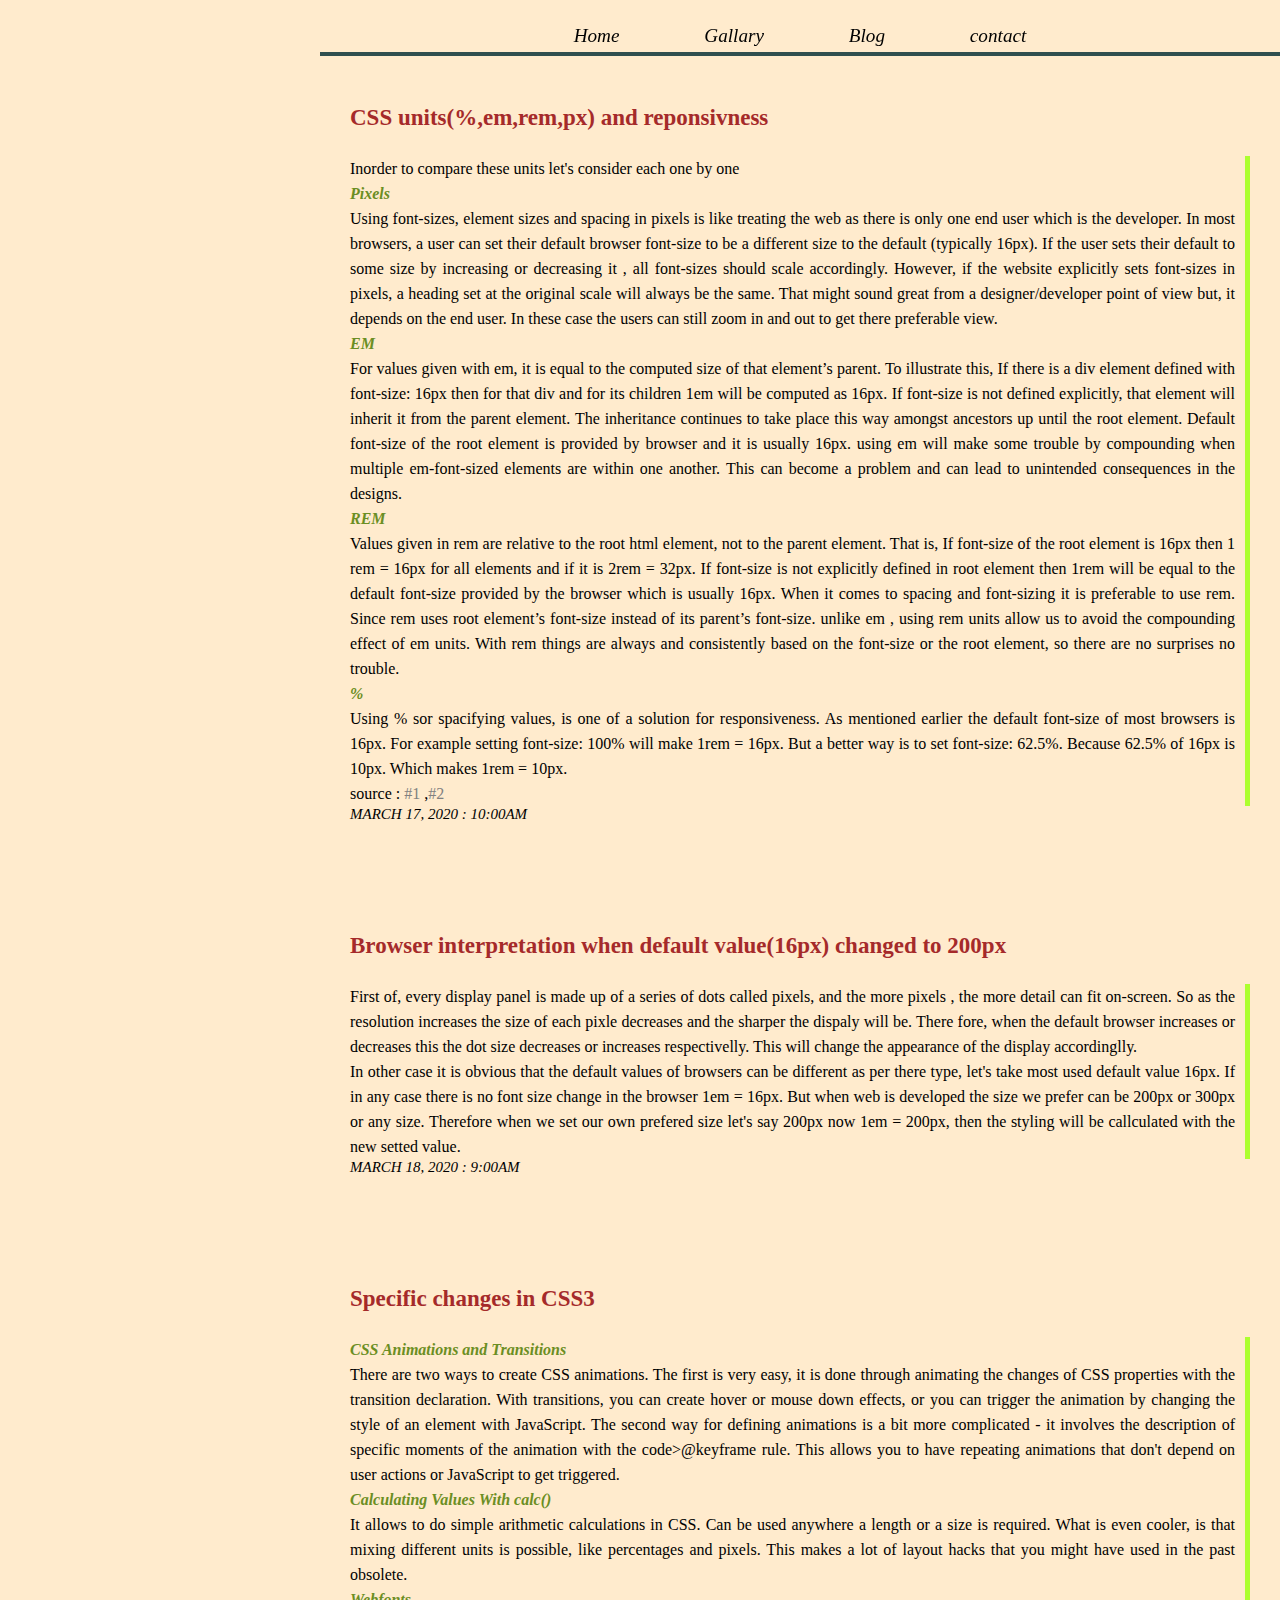
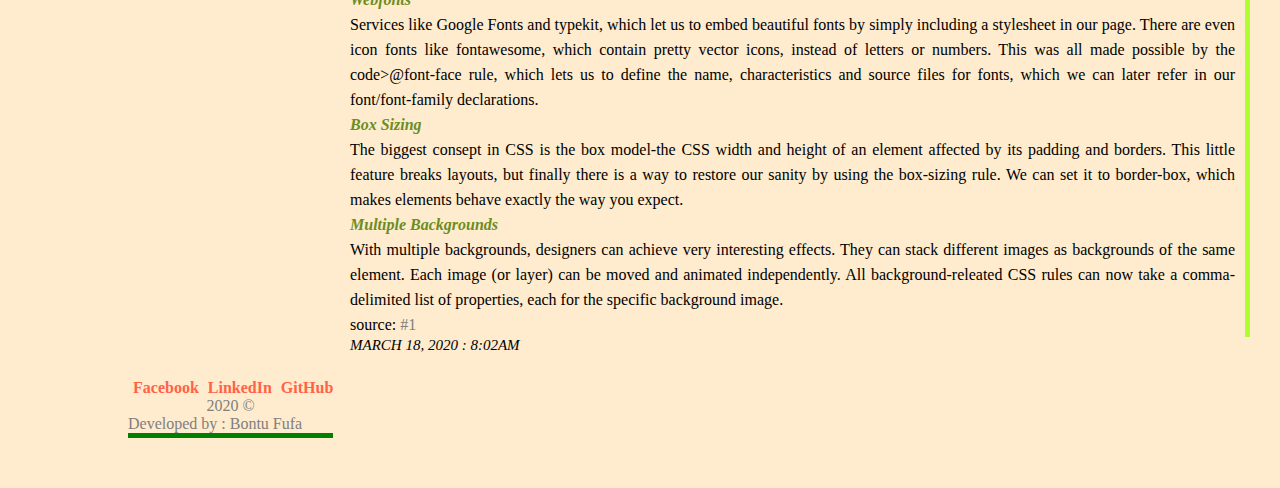
==== blog.html @ bfe672ab "first commit - initial files setup" ====
<!DOCTYPE html>
<html lang="en">
<head>
    <meta charset="UTF-8">
    <meta name="viewport" content="width=device-width, initial-scale=1.0">
    <meta http-equiv="X-UA-Compatible" content="ie=edge">
    <title>Bontu F. | Blog </title>
    <link rel="icon" type="image/png" href="./assets/images/myicon.png">
    <link rel="stylesheet" href="./assets/css/blog.css">
    <link rel="stylesheet" href="./assets/css/forAll.css">
    <!-- <style>
        /* internal style
        ele selector{ key:value} */
        body{
            color: blue;
        }
    </style> -->
</head>
<body>


<!-- navigation -->
<header>
    <nav>
        <ul>
            <li><a href="index.html">Home</a></li>
            <li><a href="gallary.html">Gallary</a></li>
            <li><a href="blog.html">Blog</a></li>
            <li><a href="contact.html">contact</a></li>
        </ul>
    </nav>
</header>

<div id="content" >

    <section>
        <p class=title>CSS units(%,em,rem,px) and reponsivness </p>
        <article>
            <p>Inorder to compare these units let's consider each one by one</p>
            <h3>Pixels</h3>
            <p>Using font-sizes, element sizes and spacing in pixels is like treating the web as there is only one end user which is the developer.

                In most browsers, a user can set their default browser font-size to be a different size to the default (typically 16px). 
                If the user sets their default to some size by increasing or decreasing it , all font-sizes should scale accordingly.
                
                However, if the website explicitly sets font-sizes in pixels, a heading set at the original scale will always be the same.
                That might sound great from a designer/developer point of view but, it depends on the end user.
                In these case the users can still zoom in and out to get there preferable view.</p>
            
            <h3>EM</h3>
            <p>
                For values given with em, it is equal to the computed size of that element’s parent. 
                To illustrate this,  If there is a div element defined with font-size: 16px 
                then for that div and for its children 1em will be computed as 16px.
                If font-size is not defined explicitly, that element will inherit it from the parent element.
                The inheritance continues to take place this way amongst ancestors up until the root element. 
                Default font-size of the root element is provided by browser and it is usually 16px.
                using em will make some trouble by compounding when multiple em-font-sized elements
                are within one another. This can become a problem and can lead to unintended consequences in the designs.
            </p>
            <h3>REM</h3>
            <p>Values given in rem are relative to the root html element, not to the parent element. 
                That is, If font-size of the root element is 16px then 1 rem = 16px for all elements and if it is 2rem = 32px.
                If font-size is not explicitly defined in root element then 1rem will be equal to the default font-size provided
                by the browser which is usually 16px.
                When it comes to spacing and font-sizing it is preferable to use rem. 
                Since rem uses root element’s font-size instead of its parent’s font-size.
                unlike em , using rem units allow us to avoid the compounding effect of em units.
                With rem things are always and consistently based on the font-size or the root element, so there are no surprises no trouble.
                
            </p>
            <h3>%</h3>
            <p>
                Using % sor spacifying values, is one of a solution for responsiveness.
                As mentioned earlier the default font-size of most browsers is 16px. 
                For example setting font-size: 100% will make 1rem = 16px. 
                But a better way is to set font-size: 62.5%. Because 62.5% of 16px is 10px. Which makes 1rem = 10px.

            </p>

                <p>source : <a href="https://engageinteractive.co.uk/blog/em-vs-rem-vs-px"> #1</a>  ,<a href="https://medium.com/code-better/css-units-for-font-size-px-em-rem-79f7e592bb97">#2</a>  </p>
        </article>
        <p class = "date">March 17, 2020 : 10:00am</p>
    </section>

    <section>
        <p class=title>Browser interpretation when default value(16px) changed to 200px</p>
        <article>
            <p>
            First of, every display panel is made up of a series of dots called pixels, and
            the more pixels , the more detail can fit on-screen. 
            So as the resolution increases the size of each pixle decreases and the sharper the dispaly will be.
            There fore, when the default browser increases or decreases this the dot size decreases or increases respectivelly.
            This will change the appearance of the display accordinglly.</p>
            <p>
            In other case it is obvious that the default values of browsers can be different as per there type, 
            let's take most used default value 16px. If in any case there is no font size change in the browser 1em = 16px.
            But when web is developed the size we prefer can be 200px or 300px or any size. 
            Therefore when we set our own prefered size let's say 200px now 1em = 200px, then the styling 
            will be callculated with the new setted value.        
            </p>
            </article>
        <p class = "date">March 18, 2020 : 9:00am</p>
    </section>
    <section>
        <p class=title>Specific changes in CSS3</p>
        
        <article>
            <h3>CSS Animations and Transitions</h3>
            <p>
                There are two ways to create CSS animations. 
                The first is very easy, it is done through animating the changes of CSS properties with the transition declaration. 
                With transitions, you can create hover or mouse down effects, or you can trigger the animation by changing the style of an element with JavaScript.
                The second way for defining animations is a bit more complicated - it involves the description of specific moments of the animation with the code>@keyframe rule. 
                This allows you to have repeating animations that don't depend on user actions or JavaScript to get triggered.
            </p>
            <h3>Calculating Values With calc()</h3>
            <p>It allows to do simple arithmetic calculations in CSS. 
            Can be used anywhere a length or a size is required. 
            What is even cooler, is that mixing different units is possible, like percentages and pixels. 
            This makes a lot of layout hacks that you might have used in the past obsolete.</p>
            <h3>Webfonts</h3>
            <p>
            Services like Google Fonts and typekit, which let us to embed beautiful fonts by simply including a stylesheet in our page. 
            There are even icon fonts like fontawesome, which contain pretty vector icons, instead of letters or numbers. 
            This was all made possible by the code>@font-face rule, which lets us to define the name, characteristics and source files for fonts, 
            which we can later refer in our font/font-family declarations.
            </p>
            <h3>Box Sizing</h3>
            <p>
                The biggest consept in CSS is the box model-the CSS width and height of an element affected by its padding and borders. 
                This little feature breaks layouts, but finally there is a way to restore our sanity by using the box-sizing rule. 
                We can set it to border-box, which makes elements behave exactly the way you expect.
            </p>
            <h3>Multiple Backgrounds</h3>
            <p>
                With multiple backgrounds, designers can achieve very interesting effects. 
                They can stack different images as backgrounds of the same element. 
                Each image (or layer) can be moved and animated independently.
                 All background-releated CSS rules can now take a comma-delimited list of properties, 
                 each for the specific background image.
            </p>
            <p>source: <a href="https://tutorialzine.com/2013/10/12-awesome-css3-features-you-can-finally-use"> #1</a> </p>
        </article>
        <p class = "date">March 18, 2020 : 8:02am</p>
    </section>
</div>




















<!-- footer -->
<footer>
    <div class="contacts">
        <a href="https://www.Facebook.com/" target="_black">Facebook   </a>
        <a href="https://www.linkedin.com" target="_black">LinkedIn   </a>
        <a href="https://www.github.com" target="_black">GitHub    </a>
    </div>
    <div>
        <p class="c"> 2020 &copy;</p>
        <p class="dev">Developed by : Bontu Fufa</p>
    </div>
    

</footer>
</body>
</html>
---- assets/css/blog.css ----
section{
    /* border: solid 1px; */
    font-family: Cambria, Cochin, Georgia, Times, 'Times New Roman', serif;
    padding: 5px 30px;
    margin-top: 100px;
    margin-left: 25%;
}
section a {
    text-decoration: none;
    font-weight: lighter;
    color: gray;
}
article{
    font-size: medium;
    line-height: 25px;
    text-align: justify;
    border-right: greenyellow solid 5px;
    
}
article p {
    margin-right: 10px ;

}
article h3{
    font-style: italic;
    font-size: medium;
    font-weight: bold;
    color: olivedrab;
}

img{
    display: block;
    height: 200px;
    width: 200px;
    border-radius: 20%;
    margin-left: 10%;
    float: left;
    margin-right: 20px;
}
/* changing nature */
/* nav ul li {
    display: inline-block;
    padding: 10px 3px;
    font-size: 20px;
}
nav ul li a {
    text-decoration: none;
   
}
nav ul li:hover{
    background-color: whitesmoke;
} */
nav{
    position: relative;
    margin-left: 25%;
    font-size: larger;
    font-style: oblique;
    margin-top: 10px;
    margin-bottom: 10px;

    padding: 5px;
    text-align: center;
    border-bottom: 4px solid darkslategrey;

}
nav *{
    display: inline;
    margin: 30px;
}
nav li a{
    color: black;
    text-decoration: none;
}
nav ul li:hover{
    background-color:whitesmoke;
}

#clear{
    clear: left;
}
.title{
    font-size: 23px;
    font-weight: bold;
    padding-bottom: 25px;
    color:brown;
    
}
.date{
    font-style: italic;
    font-size: 15px;
    text-transform: uppercase;
}
---- assets/css/forAll.css ----
* {
    margin: 0;
    padding: 0;
}
header{
    top: 0px;
    width: 100%;
    margin-top: 10px;
    position: fixed;
}
body{
    
    background-color: blanchedalmond;
}


nav{
    position: relative;
    margin-left: 25%;
    font-size: larger;
    font-style: oblique;
    margin-top: 10px;
    margin-bottom: 10px;

    /* background: rgba(252, 252, 252, 1) !important; */

    padding: 5px;
    text-align: center;
    border-bottom: 4px solid darkslategrey;

}
nav *{
    display: inline;
    margin: 20px;
}
nav li a{
    color: black;
    text-decoration: none;
}
nav ul li:hover{
    background-color:whitesmoke;
}



footer{
    position: relative;
    margin-left: 10%;
    margin-top: 20px;
    float: left;
    margin-right: 20px
}
footer .contacts  a{
    text-decoration: none;
    font-weight: bold;
    color: tomato;
    padding-left: 5px;

}
footer .c{
    text-align: center;
    color: gray;
}
footer .dev{
    color: gray;
    border-bottom: green 5px solid;
    margin-bottom: 50px;
}
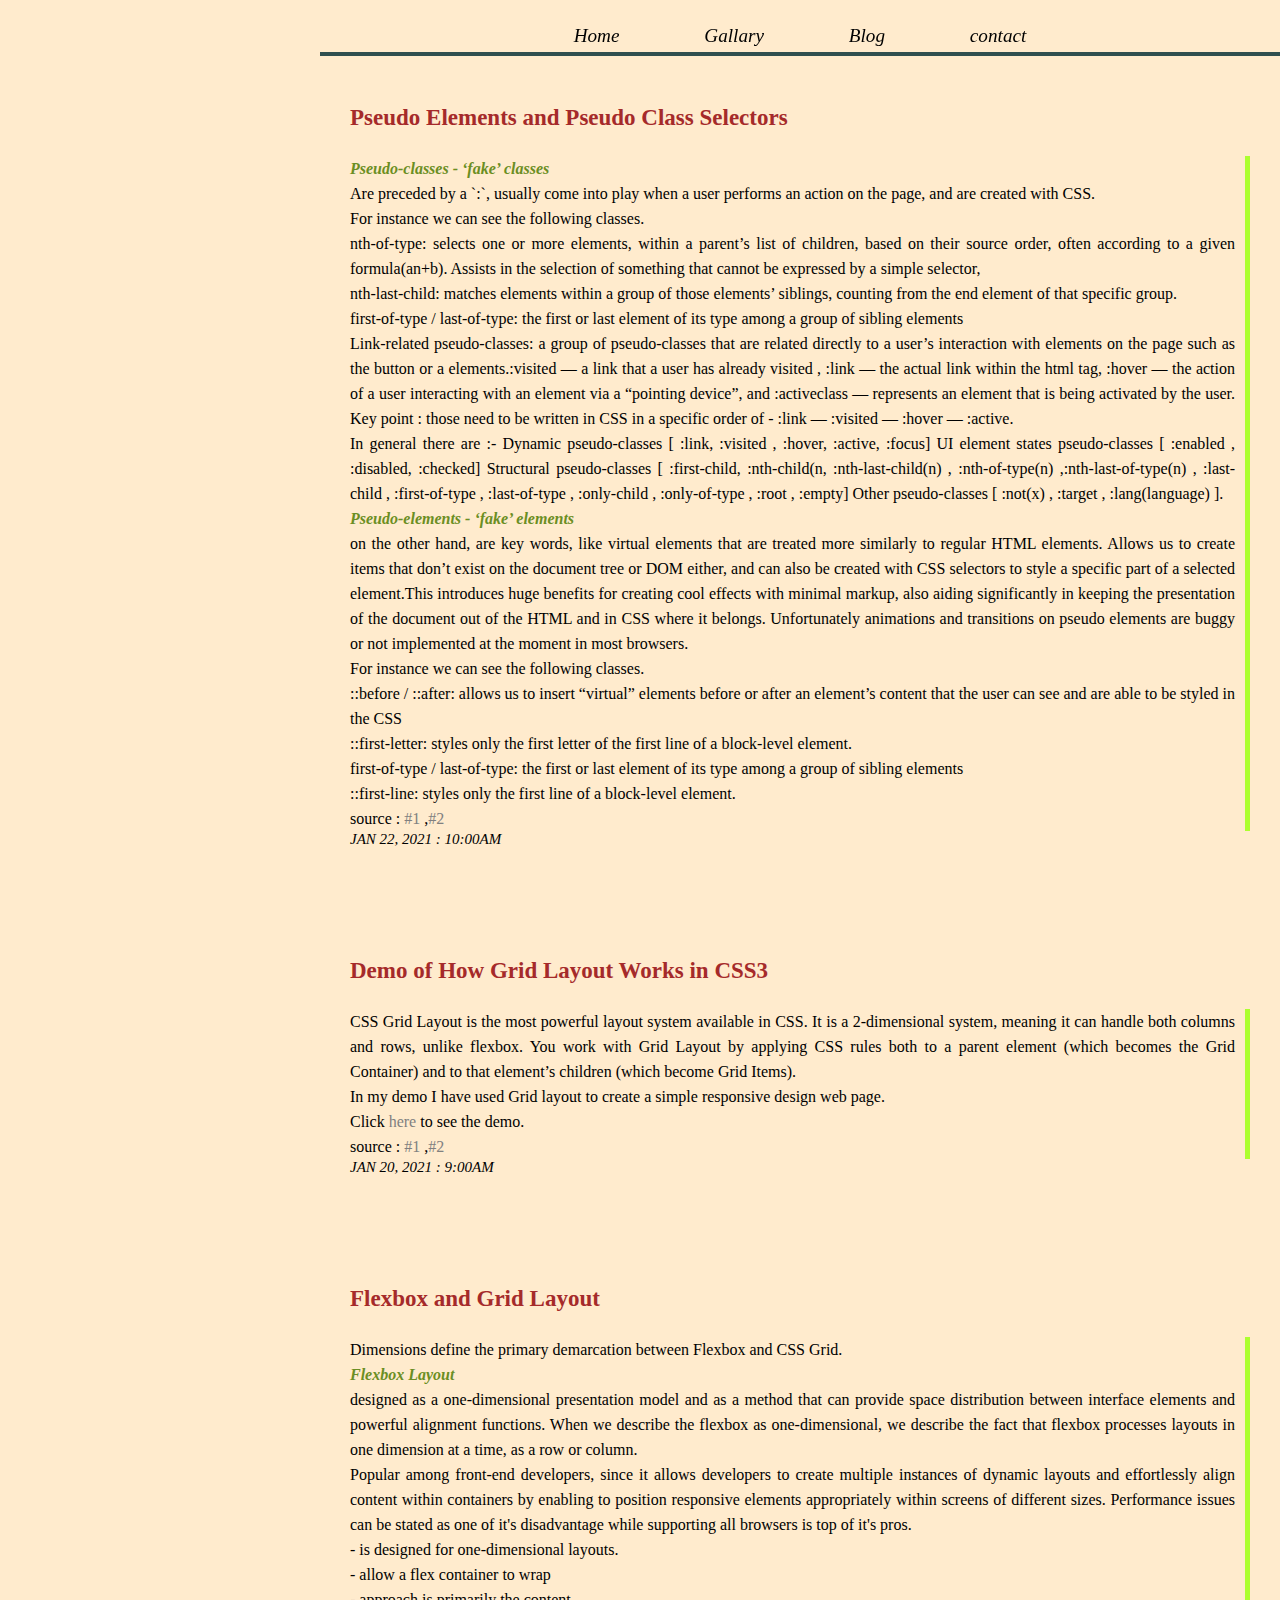
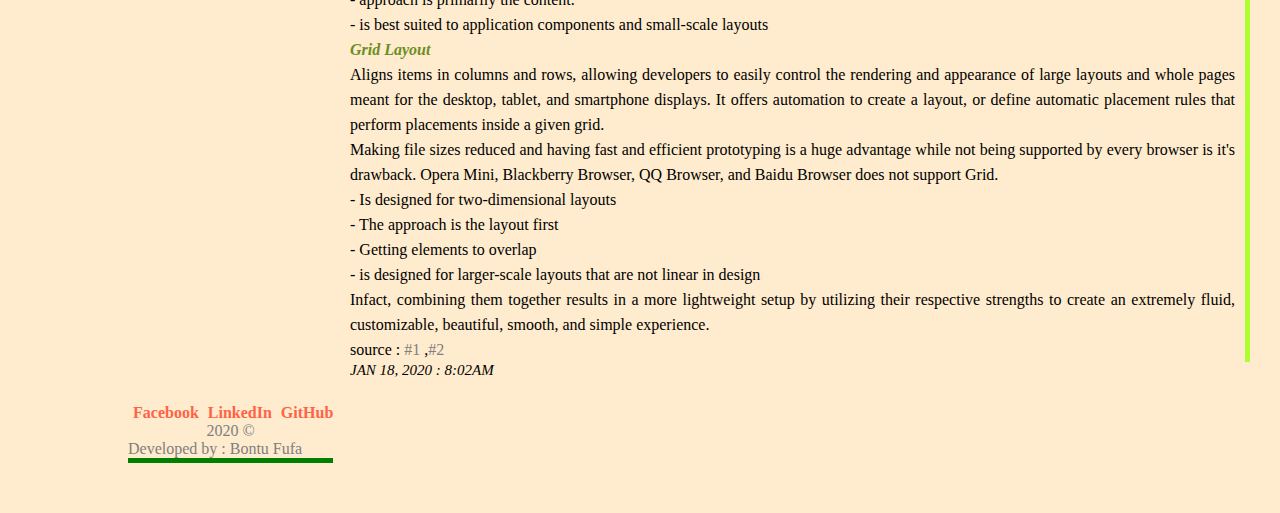
==== commit 595d3d18: "blog page done - containing, grid demo done" ====
--- a/blog.html
+++ b/blog.html
@@ -34,115 +34,106 @@
 <div id="content" >
 
     <section>
-        <p class=title>CSS units(%,em,rem,px) and reponsivness </p>
+        <p class=title> Pseudo Elements and Pseudo Class Selectors</p>
         <article>
-            <p>Inorder to compare these units let's consider each one by one</p>
-            <h3>Pixels</h3>
-            <p>Using font-sizes, element sizes and spacing in pixels is like treating the web as there is only one end user which is the developer.
-
-                In most browsers, a user can set their default browser font-size to be a different size to the default (typically 16px). 
-                If the user sets their default to some size by increasing or decreasing it , all font-sizes should scale accordingly.
-                
-                However, if the website explicitly sets font-sizes in pixels, a heading set at the original scale will always be the same.
-                That might sound great from a designer/developer point of view but, it depends on the end user.
-                In these case the users can still zoom in and out to get there preferable view.</p>
-            
-            <h3>EM</h3>
-            <p>
-                For values given with em, it is equal to the computed size of that element’s parent. 
-                To illustrate this,  If there is a div element defined with font-size: 16px 
-                then for that div and for its children 1em will be computed as 16px.
-                If font-size is not defined explicitly, that element will inherit it from the parent element.
-                The inheritance continues to take place this way amongst ancestors up until the root element. 
-                Default font-size of the root element is provided by browser and it is usually 16px.
-                using em will make some trouble by compounding when multiple em-font-sized elements
-                are within one another. This can become a problem and can lead to unintended consequences in the designs.
+             
+            <h3>Pseudo-classes - ‘fake’ classes</h3>
+            <p>Are preceded by a `:`, usually come into play when a user performs an action on the page, and are created with CSS.
             </p>
-            <h3>REM</h3>
-            <p>Values given in rem are relative to the root html element, not to the parent element. 
-                That is, If font-size of the root element is 16px then 1 rem = 16px for all elements and if it is 2rem = 32px.
-                If font-size is not explicitly defined in root element then 1rem will be equal to the default font-size provided
-                by the browser which is usually 16px.
-                When it comes to spacing and font-sizing it is preferable to use rem. 
-                Since rem uses root element’s font-size instead of its parent’s font-size.
-                unlike em , using rem units allow us to avoid the compounding effect of em units.
-                With rem things are always and consistently based on the font-size or the root element, so there are no surprises no trouble.
-                
+            <p> 
+                For instance we can see the following classes.
+               <br> nth-of-type: selects one or more elements, within a parent’s list of children, based on their source order, often according to a given formula(an+b). Assists in the selection of something that cannot be expressed by a simple selector, 
+               <br> nth-last-child: matches elements within a group of those elements’ siblings, counting from the end element of that specific group.
+               <br> first-of-type / last-of-type: the first or last element of its type among a group of sibling elements
+                <br>Link-related pseudo-classes: a group of pseudo-classes that are related directly to a user’s interaction with elements on the page such as the button or a elements.:visited — a link that a user has already visited , :link — the actual link within the html tag, :hover — the action of a user interacting with an element via a “pointing device”, and  :activeclass — represents an element that is being activated by the user. Key point : those need to be written in CSS in a specific order of - :link — :visited — :hover — :active.
             </p>
-            <h3>%</h3>
-            <p>
-                Using % sor spacifying values, is one of a solution for responsiveness.
-                As mentioned earlier the default font-size of most browsers is 16px. 
-                For example setting font-size: 100% will make 1rem = 16px. 
-                But a better way is to set font-size: 62.5%. Because 62.5% of 16px is 10px. Which makes 1rem = 10px.
-
+            <p>In general there are :- Dynamic pseudo-classes [ :link, :visited , :hover, :active, :focus]
+                UI element states pseudo-classes [ :enabled , :disabled, :checked]
+                Structural pseudo-classes [ :first-child, :nth-child(n, :nth-last-child(n) , :nth-of-type(n) ,:nth-last-of-type(n)
+                , :last-child , :first-of-type , :last-of-type , :only-child , :only-of-type , :root , :empty]
+                Other pseudo-classes [ :not(x) , :target , :lang(language) ].
             </p>
-
-                <p>source : <a href="https://engageinteractive.co.uk/blog/em-vs-rem-vs-px"> #1</a>  ,<a href="https://medium.com/code-better/css-units-for-font-size-px-em-rem-79f7e592bb97">#2</a>  </p>
+            <h3>Pseudo-elements - ‘fake’ elements </h3>
+            <p>on the other hand, are key words, like virtual elements that are treated more similarly to regular HTML elements. Allows us to create items that don’t exist on the document tree or DOM either, and can also be created with CSS selectors to style a specific part of a selected element.This introduces huge benefits for creating cool effects with minimal markup, also aiding significantly in keeping the presentation of the document out of the HTML and in CSS where it belongs.
+                Unfortunately animations and transitions on pseudo elements are buggy or not implemented at the moment in most browsers.
+            </p>
+            <p> 
+                For instance we can see the following classes.
+               <br> ::before / ::after: allows us to insert “virtual” elements before or after an element’s content that the user can see and are able to be styled in the CSS
+               <br>::first-letter: styles only the first letter of the first line of a block-level element.<br> first-of-type / last-of-type: the first or last element of its type among a group of sibling elements
+                <br>::first-line: styles only the first line of a block-level element.
+            </p>
+                <p>source : <a target="_black" href="https://medium.com/@ddarrowphl/pseudo-classes-vs-pseudo-selectors-58e06f1edc04"> #1</a>  ,<a target="_black"  href="https://www.growingwiththeweb.com/2012/08/pseudo-classes-vs-pseudo-elements.html">#2</a>  </p>
         </article>
-        <p class = "date">March 17, 2020 : 10:00am</p>
+        <p class = "date">Jan 22, 2021 : 10:00am</p>
     </section>
 
     <section>
-        <p class=title>Browser interpretation when default value(16px) changed to 200px</p>
+        <p class=title>Demo of How Grid Layout  Works in CSS3</p>
         <article>
             <p>
-            First of, every display panel is made up of a series of dots called pixels, and
-            the more pixels , the more detail can fit on-screen. 
-            So as the resolution increases the size of each pixle decreases and the sharper the dispaly will be.
-            There fore, when the default browser increases or decreases this the dot size decreases or increases respectivelly.
-            This will change the appearance of the display accordinglly.</p>
+                CSS Grid Layout is the most powerful layout system available in CSS.
+                It is a 2-dimensional system, meaning it can handle both columns and rows,
+                unlike flexbox. You work with Grid Layout by applying CSS rules 
+                both to a parent element (which becomes the Grid Container) 
+                and to that element’s children (which become Grid Items).
             <p>
-            In other case it is obvious that the default values of browsers can be different as per there type, 
-            let's take most used default value 16px. If in any case there is no font size change in the browser 1em = 16px.
-            But when web is developed the size we prefer can be 200px or 300px or any size. 
-            Therefore when we set our own prefered size let's say 200px now 1em = 200px, then the styling 
-            will be callculated with the new setted value.        
+            <p>
+                In my demo I have used Grid layout to create a simple responsive design web page. <br>
+                Click<a target="_black" href="gridDemo.html"> here</a> to see the demo.
             </p>
-            </article>
-        <p class = "date">March 18, 2020 : 9:00am</p>
+            <p>source : <a target="_black" href="https://css-tricks.com/snippets/css/complete-guide-grid/"> #1</a>  ,<a target="_black"  href="https://www.youtube.com/watch?v=HgwCeNVPlo0">#2</a>  </p>
+            
+        </article>
+        <p class = "date">Jan 20, 2021 : 9:00am</p>
     </section>
     <section>
-        <p class=title>Specific changes in CSS3</p>
-        
+        <p class=title>Flexbox and Grid Layout</p>
         <article>
-            <h3>CSS Animations and Transitions</h3>
+            <p>Dimensions define the primary demarcation between Flexbox and CSS Grid. </p>
+            <h3>Flexbox Layout</h3>
+            <p>designed as a one-dimensional presentation model and as a 
+                method that can provide space distribution between interface elements and
+                powerful alignment functions. When we describe the flexbox as one-dimensional, 
+                we describe the fact that flexbox processes layouts in one dimension at a time, 
+                as a row or column.</p>
+            <p> 
+                Popular among front-end developers, since it allows developers to 
+                create multiple instances of dynamic layouts and effortlessly align content
+                within containers by enabling to position responsive elements appropriately 
+                within screens of different sizes. Performance issues can be stated as one of
+                it's disadvantage while supporting all browsers is top of it's pros.</p>
+            <p> - is designed for one-dimensional layouts.
+                <br> - allow a flex container to wrap
+                <br> - approach is primarily the content.
+                <br> - is best suited to application components and small-scale layouts 
+            </p>
+            <h3>Grid Layout</h3>
+            <p>Aligns items in columns and rows, allowing developers to easily control 
+                the rendering and appearance of large layouts and whole pages meant for
+                the desktop, tablet, and smartphone displays. It offers automation to create a layout, 
+                or define automatic placement rules that perform placements inside a given grid.
+            </p>
             <p>
-                There are two ways to create CSS animations. 
-                The first is very easy, it is done through animating the changes of CSS properties with the transition declaration. 
-                With transitions, you can create hover or mouse down effects, or you can trigger the animation by changing the style of an element with JavaScript.
-                The second way for defining animations is a bit more complicated - it involves the description of specific moments of the animation with the code>@keyframe rule. 
-                This allows you to have repeating animations that don't depend on user actions or JavaScript to get triggered.
+                Making file sizes reduced and having fast and efficient prototyping is a 
+                huge advantage while not being supported by every browser is it's drawback.
+                Opera Mini, Blackberry Browser, QQ Browser, and Baidu Browser does not support Grid.
+
+                </p> 
+                
+            <p> - Is designed for two-dimensional layouts
+                <br> - The approach is the layout first
+                <br> - Getting elements to overlap 
+                <br> - is designed for larger-scale layouts that are not linear in design
             </p>
-            <h3>Calculating Values With calc()</h3>
-            <p>It allows to do simple arithmetic calculations in CSS. 
-            Can be used anywhere a length or a size is required. 
-            What is even cooler, is that mixing different units is possible, like percentages and pixels. 
-            This makes a lot of layout hacks that you might have used in the past obsolete.</p>
-            <h3>Webfonts</h3>
             <p>
-            Services like Google Fonts and typekit, which let us to embed beautiful fonts by simply including a stylesheet in our page. 
-            There are even icon fonts like fontawesome, which contain pretty vector icons, instead of letters or numbers. 
-            This was all made possible by the code>@font-face rule, which lets us to define the name, characteristics and source files for fonts, 
-            which we can later refer in our font/font-family declarations.
+                Infact, combining them together results in a more 
+                lightweight setup by utilizing their respective strengths to create an
+                 extremely fluid, customizable, beautiful, smooth, and simple experience.
             </p>
-            <h3>Box Sizing</h3>
-            <p>
-                The biggest consept in CSS is the box model-the CSS width and height of an element affected by its padding and borders. 
-                This little feature breaks layouts, but finally there is a way to restore our sanity by using the box-sizing rule. 
-                We can set it to border-box, which makes elements behave exactly the way you expect.
-            </p>
-            <h3>Multiple Backgrounds</h3>
-            <p>
-                With multiple backgrounds, designers can achieve very interesting effects. 
-                They can stack different images as backgrounds of the same element. 
-                Each image (or layer) can be moved and animated independently.
-                 All background-releated CSS rules can now take a comma-delimited list of properties, 
-                 each for the specific background image.
-            </p>
-            <p>source: <a href="https://tutorialzine.com/2013/10/12-awesome-css3-features-you-can-finally-use"> #1</a> </p>
+                <p>source : <a target="_black" href="https://www.freecodecamp.org/news/the-main-differences-between-flexbox-and-css-grid-667c03461d2b/"> #1</a>  ,<a target="_black"  href="https://css-tricks.com/quick-whats-the-difference-between-flexbox-and-grid/">#2</a>  </p>
         </article>
-        <p class = "date">March 18, 2020 : 8:02am</p>
+        <p class = "date">JAN 18, 2020 : 8:02am</p>
     </section>
 </div>
 
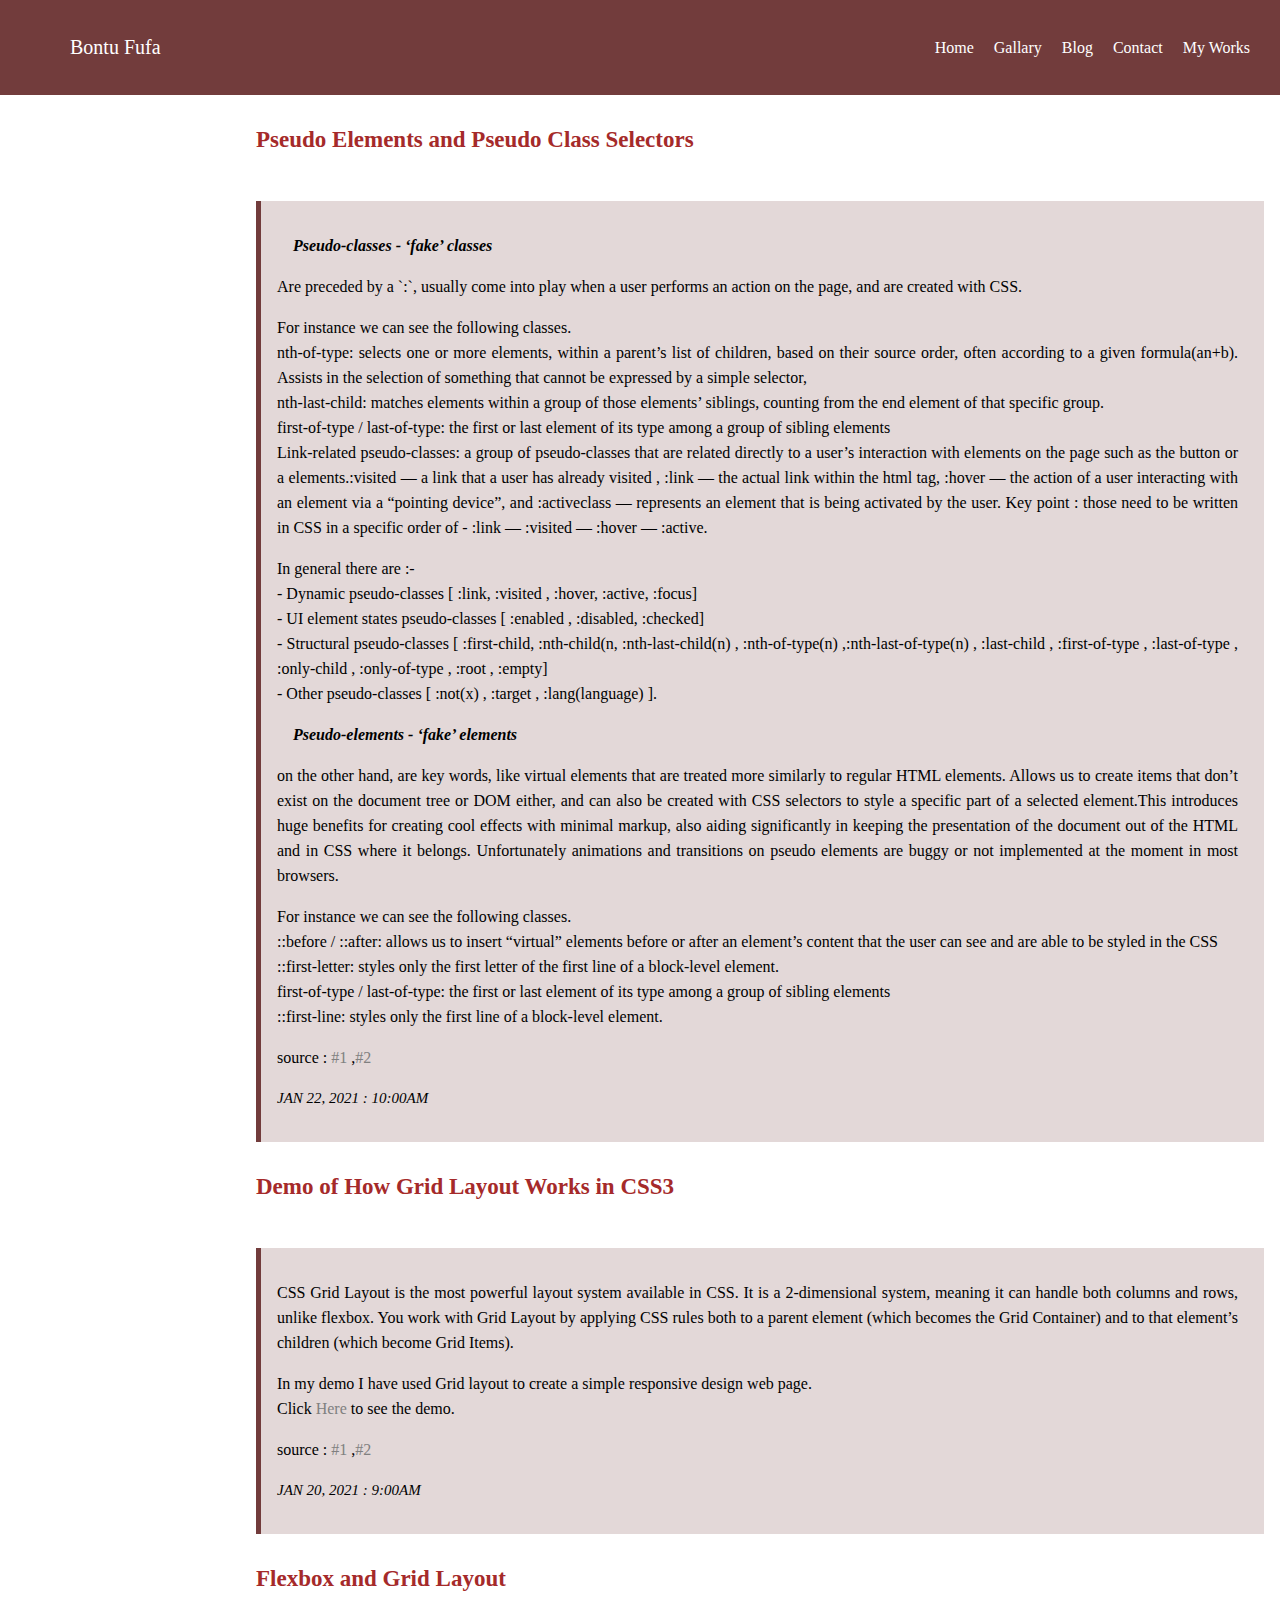
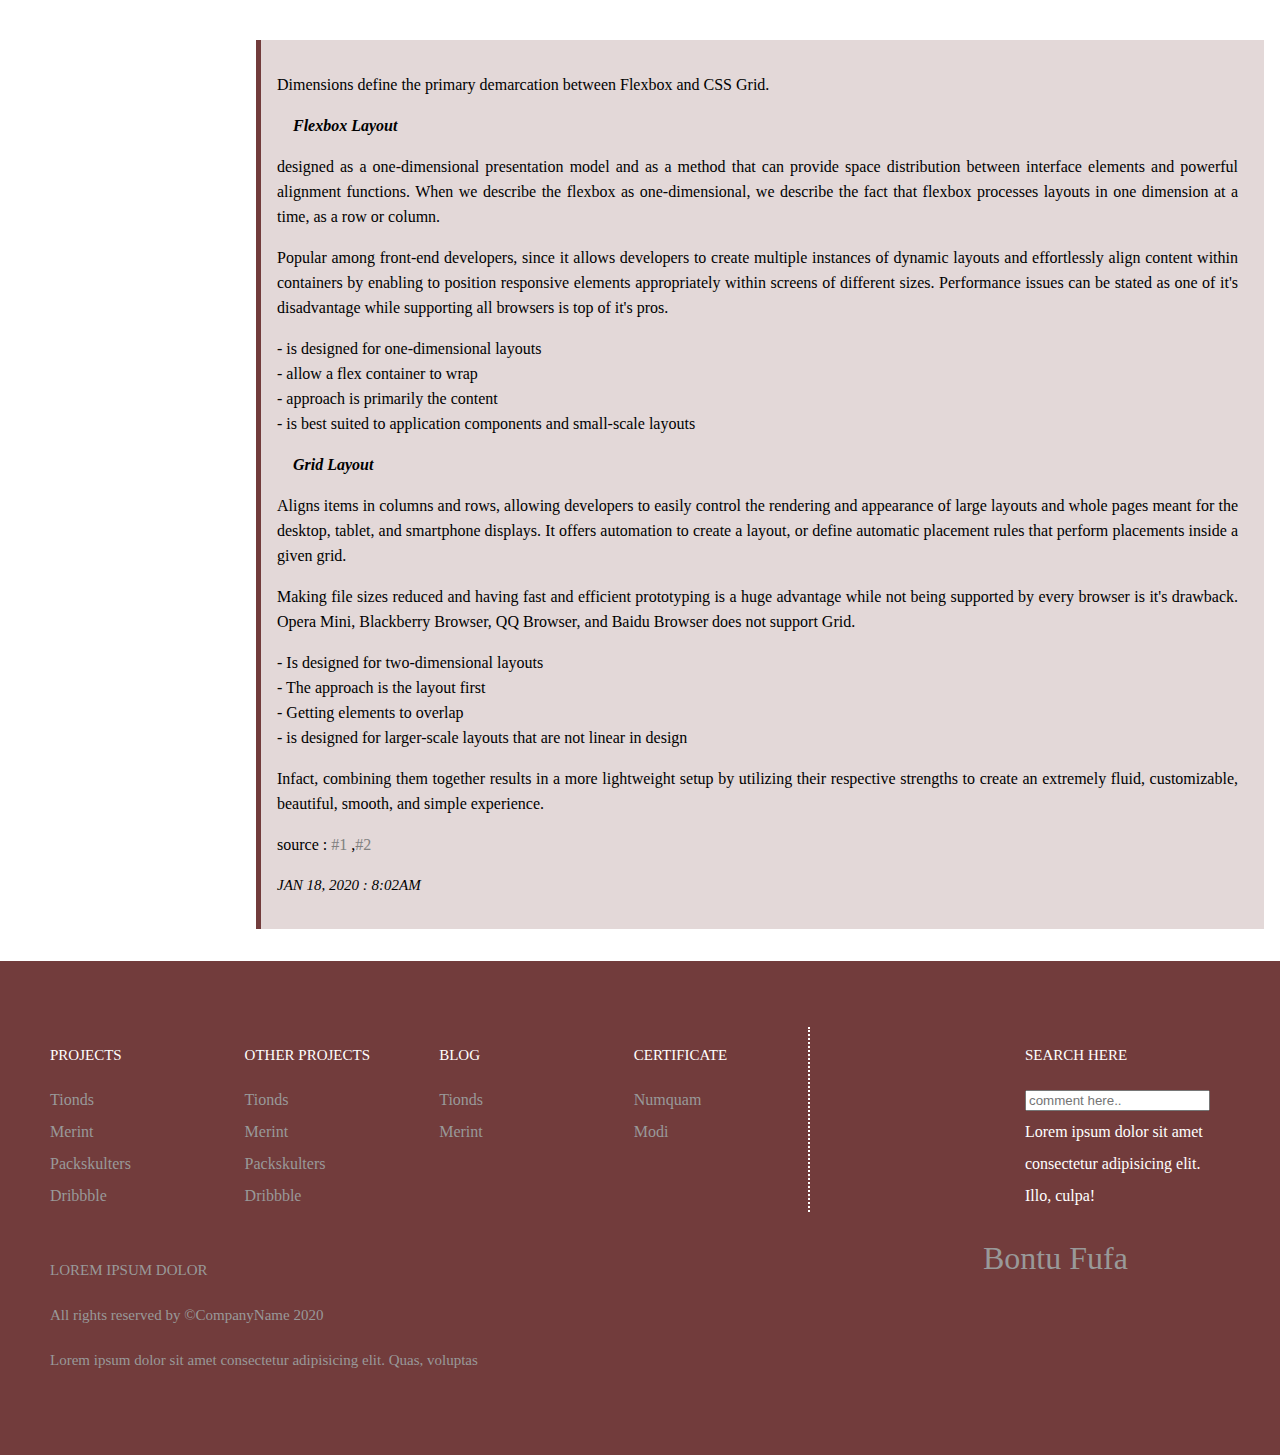
==== commit 7249a2d8: "responsive navigation and footer , style changed using flexbox and grid" ====
--- a/blog.html
+++ b/blog.html
@@ -22,17 +22,20 @@
 <!-- navigation -->
 <header>
     <nav>
-        <ul>
-            <li><a href="index.html">Home</a></li>
-            <li><a href="gallary.html">Gallary</a></li>
-            <li><a href="blog.html">Blog</a></li>
-            <li><a href="contact.html">contact</a></li>
+        <ul class="menu">
+          <li class="logo"><a href="#">Bontu Fufa</a></li>
+          <li><a href="index.html">Home</a></li> 
+          <li><a href="gallary.html">Gallary</a></li>  
+          <li><a href="blog.html">Blog</a></li>   
+          <li><a href="contact.html">contact</a></li>
+          <li><a href="myWorks.html">My Works</a></li>
+          
         </ul>
     </nav>
 </header>
 
 <div id="content" >
-
+    
     <section>
         <p class=title> Pseudo Elements and Pseudo Class Selectors</p>
         <article>
@@ -47,11 +50,12 @@
                <br> first-of-type / last-of-type: the first or last element of its type among a group of sibling elements
                 <br>Link-related pseudo-classes: a group of pseudo-classes that are related directly to a user’s interaction with elements on the page such as the button or a elements.:visited — a link that a user has already visited , :link — the actual link within the html tag, :hover — the action of a user interacting with an element via a “pointing device”, and  :activeclass — represents an element that is being activated by the user. Key point : those need to be written in CSS in a specific order of - :link — :visited — :hover — :active.
             </p>
-            <p>In general there are :- Dynamic pseudo-classes [ :link, :visited , :hover, :active, :focus]
-                UI element states pseudo-classes [ :enabled , :disabled, :checked]
-                Structural pseudo-classes [ :first-child, :nth-child(n, :nth-last-child(n) , :nth-of-type(n) ,:nth-last-of-type(n)
+            <p>In general there are :-
+                <br> - Dynamic pseudo-classes [ :link, :visited , :hover, :active, :focus]
+                <br> - UI element states pseudo-classes [ :enabled , :disabled, :checked]
+                <br> - Structural pseudo-classes [ :first-child, :nth-child(n, :nth-last-child(n) , :nth-of-type(n) ,:nth-last-of-type(n)
                 , :last-child , :first-of-type , :last-of-type , :only-child , :only-of-type , :root , :empty]
-                Other pseudo-classes [ :not(x) , :target , :lang(language) ].
+                <br> - Other pseudo-classes [ :not(x) , :target , :lang(language) ].
             </p>
             <h3>Pseudo-elements - ‘fake’ elements </h3>
             <p>on the other hand, are key words, like virtual elements that are treated more similarly to regular HTML elements. Allows us to create items that don’t exist on the document tree or DOM either, and can also be created with CSS selectors to style a specific part of a selected element.This introduces huge benefits for creating cool effects with minimal markup, also aiding significantly in keeping the presentation of the document out of the HTML and in CSS where it belongs.
@@ -64,8 +68,8 @@
                 <br>::first-line: styles only the first line of a block-level element.
             </p>
                 <p>source : <a target="_black" href="https://medium.com/@ddarrowphl/pseudo-classes-vs-pseudo-selectors-58e06f1edc04"> #1</a>  ,<a target="_black"  href="https://www.growingwiththeweb.com/2012/08/pseudo-classes-vs-pseudo-elements.html">#2</a>  </p>
-        </article>
-        <p class = "date">Jan 22, 2021 : 10:00am</p>
+                <p class = "date">Jan 22, 2021 : 10:00am</p>
+    </article>
     </section>
 
     <section>
@@ -83,9 +87,9 @@
                 Click<a target="_black" href="gridDemo.html"> here</a> to see the demo.
             </p>
             <p>source : <a target="_black" href="https://css-tricks.com/snippets/css/complete-guide-grid/"> #1</a>  ,<a target="_black"  href="https://www.youtube.com/watch?v=HgwCeNVPlo0">#2</a>  </p>
+            <p class = "date">Jan 20, 2021 : 9:00am</p>
             
         </article>
-        <p class = "date">Jan 20, 2021 : 9:00am</p>
     </section>
     <section>
         <p class=title>Flexbox and Grid Layout</p>
@@ -103,9 +107,9 @@
                 within containers by enabling to position responsive elements appropriately 
                 within screens of different sizes. Performance issues can be stated as one of
                 it's disadvantage while supporting all browsers is top of it's pros.</p>
-            <p> - is designed for one-dimensional layouts.
+            <p> - is designed for one-dimensional layouts
                 <br> - allow a flex container to wrap
-                <br> - approach is primarily the content.
+                <br> - approach is primarily the content
                 <br> - is best suited to application components and small-scale layouts 
             </p>
             <h3>Grid Layout</h3>
@@ -131,44 +135,100 @@
                 lightweight setup by utilizing their respective strengths to create an
                  extremely fluid, customizable, beautiful, smooth, and simple experience.
             </p>
-                <p>source : <a target="_black" href="https://www.freecodecamp.org/news/the-main-differences-between-flexbox-and-css-grid-667c03461d2b/"> #1</a>  ,<a target="_black"  href="https://css-tricks.com/quick-whats-the-difference-between-flexbox-and-grid/">#2</a>  </p>
-        </article>
-        <p class = "date">JAN 18, 2020 : 8:02am</p>
+            <p>source : <a target="_black" href="https://www.freecodecamp.org/news/the-main-differences-between-flexbox-and-css-grid-667c03461d2b/"> #1</a>  ,<a target="_black"  href="https://css-tricks.com/quick-whats-the-difference-between-flexbox-and-grid/">#2</a>  </p>
+            <p class = "date">JAN 18, 2020 : 8:02am</p>
+            </article>
     </section>
 </div>
 
-
-
-
-
-
-
-
-
-
-
-
-
-
-
-
-
-
-
-
 <!-- footer -->
 <footer>
-    <div class="contacts">
-        <a href="https://www.Facebook.com/" target="_black">Facebook   </a>
-        <a href="https://www.linkedin.com" target="_black">LinkedIn   </a>
-        <a href="https://www.github.com" target="_black">GitHub    </a>
-    </div>
-    <div>
-        <p class="c"> 2020 &copy;</p>
-        <p class="dev">Developed by : Bontu Fufa</p>
-    </div>
-    
+
+
+    <ul class="t-footer">
+    <li>
+        <h2>
+    Projects</h2>
+    <ul class="box">
+    <li><a href="#">tionds</a></li>
+    <li><a href="#">merint</a></li>
+    <li><a href="#">packskulters</a></li>
+    <li><a href="#">Dribbble</a></li>
+    </ul>
+    </li>
+
+    <li>
+        <h2>
+        Other Projects</h2>
+        <ul class="box">
+        <li><a href="#">tionds</a></li>
+        <li><a href="#">merint</a></li>
+        <li><a href="#">packskulters</a></li>
+        <li><a href="#">Dribbble</a></li>
+        </ul>
+    </li>
+
+    <li>
+        <h2>
+        Blog</h2>
+        <ul class="box">
+        <li><a href="#">tionds</a></li>
+        <li><a href="#">merint</a></li>
+        </ul>
+    </li>
+
+    <li id="has-border">
+        <h2>Certificate</h2>
+    <ul class="box">
+    <li><a href="#">numquam </a></li>
+    <li><a href="#">modi </a></li>
+    </ul>
+    </li>
+
+
+    <li>
+        <h2>
+    </h2>
+    <ul class="box box-block">
+    <li><a href="#"><img id="apple" src="https://encrypted-tbn0.gstatic.com/images?q=tbn:ANd9GcT3xrGXWPrO3LAiy9Yiaah1deEiREiaF6Zvtw&usqp=CAU" alt=""></a></li>
+    <li><a href="#"><img id="android" src="https://play.google.com/intl/en_us/badges/static/images/badges/en_badge_web_generic.png" alt=""></a></li>
+    <li class="icons"><i class="fa fa fa-facebook-f"></i><i class="fa fa-twitter"></i><i class="fa fa-linkedin"></i></li>
+    </ul>
+    </li>
+
+
+    <li>
+        <h2>
+        Search Here</h2>
+        <ul class="box">
+        <li><div class="search-box">
+        <input type="text" class="search-input" placeholder="comment here..">
+        </div></li>
+        <li>Lorem ipsum dolor sit amet consectetur adipisicing elit. Illo, culpa!</li>
+        </ul>
+        </li>
+    </ul>
+
+    <ul class="b-footer">
+
+    <li>
+        <h2>Lorem ipsum dolor</h2>
+        <ul class="box h-box">
+        <li><p>All rights reserved by ©CompanyName 2020</p></li>
+        <li><p>Lorem ipsum dolor sit amet consectetur adipisicing elit. Quas, voluptas</p></li>
+        </ul>
+    </li>
+
+    <li>
+        <ul>
+            <li i><a href="">Bontu Fufa</a></li>
+        </ul>
+
+    </li>
+    </ul>
+        
 
 </footer>
+
 </body>
 </html>--- a/assets/css/blog.css
+++ b/assets/css/blog.css
@@ -1,11 +1,10 @@
+
 
 
 section{
     /* border: solid 1px; */
     font-family: Cambria, Cochin, Georgia, Times, 'Times New Roman', serif;
-    padding: 5px 30px;
-    margin-top: 100px;
-    margin-left: 25%;
+    margin: 2rem 1rem 2rem 20%;
 }
 section a {
     text-decoration: none;
@@ -16,7 +15,9 @@
     font-size: medium;
     line-height: 25px;
     text-align: justify;
-    border-right: greenyellow solid 5px;
+    border-left: rgb(114, 60, 60) solid 5px;
+    background-color: rgba(114, 60, 60,0.2);
+    padding: 1rem;
     
 }
 article p {
@@ -27,7 +28,8 @@
     font-style: italic;
     font-size: medium;
     font-weight: bold;
-    color: olivedrab;
+    color:black;
+    margin-left: 1rem;
 }
 
 img{
@@ -39,44 +41,6 @@
     float: left;
     margin-right: 20px;
 }
-/* changing nature */
-/* nav ul li {
-    display: inline-block;
-    padding: 10px 3px;
-    font-size: 20px;
-}
-nav ul li a {
-    text-decoration: none;
-   
-}
-nav ul li:hover{
-    background-color: whitesmoke;
-} */
-nav{
-    position: relative;
-    margin-left: 25%;
-    font-size: larger;
-    font-style: oblique;
-    margin-top: 10px;
-    margin-bottom: 10px;
-
-    padding: 5px;
-    text-align: center;
-    border-bottom: 4px solid darkslategrey;
-
-}
-nav *{
-    display: inline;
-    margin: 30px;
-}
-nav li a{
-    color: black;
-    text-decoration: none;
-}
-nav ul li:hover{
-    background-color:whitesmoke;
-}
-
 #clear{
     clear: left;
 }
@@ -92,3 +56,10 @@
     font-size: 15px;
     text-transform: uppercase;
 }
+
+@media all and  (max-width:720px){
+    section{
+        margin: 2rem ;
+    }
+
+}--- a/assets/css/forAll.css
+++ b/assets/css/forAll.css
@@ -1,68 +1,277 @@
-* {
+
+body {
     margin: 0;
     padding: 0;
 }
-header{
-    top: 0px;
-    width: 100%;
-    margin-top: 10px;
-    position: fixed;
-}
-body{
-    
-    background-color: blanchedalmond;
-}
-
-
-nav{
-    position: relative;
-    margin-left: 25%;
-    font-size: larger;
-    font-style: oblique;
-    margin-top: 10px;
-    margin-bottom: 10px;
-
-    /* background: rgba(252, 252, 252, 1) !important; */
-
-    padding: 5px;
-    text-align: center;
-    border-bottom: 4px solid darkslategrey;
-
-}
-nav *{
-    display: inline;
-    margin: 20px;
-}
-nav li a{
-    color: black;
-    text-decoration: none;
-}
-nav ul li:hover{
-    background-color:whitesmoke;
-}
-
-
-
-footer{
-    position: relative;
-    margin-left: 10%;
-    margin-top: 20px;
-    float: left;
-    margin-right: 20px
-}
-footer .contacts  a{
-    text-decoration: none;
-    font-weight: bold;
-    color: tomato;
-    padding-left: 5px;
-
-}
-footer .c{
-    text-align: center;
-    color: gray;
-}
-footer .dev{
-    color: gray;
-    border-bottom: green 5px solid;
-    margin-bottom: 50px;
-}+
+nav {
+  background: rgb(114, 60, 60);
+  padding: 5px 20px;
+}
+ul {
+  list-style-type: none;
+}
+a {
+  color: white;
+  text-decoration: none;
+  text-transform: capitalize;
+}
+a:hover {
+  text-decoration: underline  gold;
+}
+.logo a:hover {
+  text-decoration: none;
+}
+.menu li {
+  font-size: 16px;
+  padding: 15px 5px;
+  white-space: nowrap;
+}
+.logo a{
+  font-size: 20px;
+}
+.button.secondary {
+  border-bottom: 1px #444 solid;
+}
+/* Mobile menu */
+.menu {
+  display: flex;
+  flex-wrap: wrap;
+  justify-content: space-between;
+  align-items: center;
+}
+
+.item.button {
+  order: 2;
+}
+.item {
+  width: 100%;
+  text-align: center;
+  order: 3;
+  display: none;
+}
+.item.active {
+  display: block;
+  background-color: rgb(192, 79, 79);
+  border-radius: 4px;
+}
+
+
+
+    
+   
+footer {
+display: flex;
+flex-flow: row wrap;
+padding: 50px;
+color: #fff;
+background-color:rgb(114, 60, 60);
+}
+
+footer > * {
+flex:  1 100%;
+}
+
+h2 {
+font-weight: 400;
+font-size: 15px;
+text-transform: uppercase;
+}
+
+footer ul {
+list-style: none;
+padding-left: 0;
+}
+
+footer li {
+line-height: 2em;
+}
+
+footer a {
+text-decoration: none;
+}
+
+.t-footer {
+display: flex;
+flex-flow: row wrap;
+}
+
+.t-footer > * {
+flex: 1 50%;
+margin-right: 1.25em;
+}
+
+.box a {
+color: #999;
+}
+
+*.b-footer {
+    display: grid;
+    grid-template-columns: auto;
+    color: #999;
+    font-weight: 300;
+    font-size: 15px;
+ 
+}
+.b-footer a{
+    font-size: xx-large;
+    padding:3rem;
+    height: 5vh;
+    color: #999;
+
+}
+footer img{
+    border-radius: 0%;
+    height: 60px;
+    padding: 0%;
+    margin: 0%;
+    width: auto;
+}
+#apple{
+    margin-left: 0px;
+    height: 40px;
+}
+#has-border{
+    border-right: dotted 2px white;
+}
+
+.box-block{
+    display: block;
+    flex-direction: column;
+    flex-wrap: nowrap;
+    position: absolute;
+}
+i{
+    margin-right: 10px;
+}
+.icons{
+    margin-left: 10px;
+}
+
+@media all and (max-width:900px ){
+
+    .box-block{
+        display: block;
+        flex-direction: column;
+        flex-wrap: nowrap;
+        position: relative;
+        padding: 20px;
+    }
+    #android{
+        display: block;
+        height: 45px;
+    }
+    #apple{
+        height: 30px;
+        padding: 8px;
+
+    }
+    #has-border{
+        border-right: none;
+    }
+}
+
+@media all and (max-width:490px ){
+
+    
+
+    nav ul{
+        flex-direction: column;
+    }
+    nav li{
+        text-align: center;
+    }
+    nav a{
+        font-size: smaller;
+        margin: 0;
+        padding: 0;
+    }
+    
+
+}
+
+
+
+
+/* Tablet menu */
+@media all and (min-width: 600px) {
+    
+    .box-block{
+        display: block;
+        flex-direction: column;
+        flex-wrap: nowrap;
+        position: relative;
+        padding: 20px;
+    }
+    #android{
+        display: block;
+        height: 45px;
+    }
+    #apple{
+        height: 30px;
+        padding: 8px;
+
+    }
+    #has-border{
+        border-right: none;
+    }
+    *.b-footer {
+        grid-template-columns: auto;
+    }
+    .t-footer > * {
+        flex: 1;
+        }
+        
+        .features {
+        flex-grow: 2;
+        }
+        
+        .t-footer {
+        flex: 2 0px;
+        }
+        .menu {
+      justify-content: center;
+    }
+    .logo {
+      flex: 1;
+    }
+    
+  }
+  
+  
+  
+
+/* Desktop menu */
+@media all and (min-width: 900px) {
+    #has-border{
+        border-right: dotted 2px white;
+    }
+    *.b-footer {
+        grid-template-columns: 75% 25%;
+    }
+    .item {
+      display: block;
+      width: auto;
+    }
+    .item {
+      order: 1;
+    }
+    .button {
+      order: 2;
+    }
+    .menu li {
+      padding: 15px 10px;
+    }
+    .menu li.button {
+      padding-right: 0;
+    }
+    *.b-footer {
+      display: grid;
+      grid-template-columns: 75% 25%;
+      color: #999;
+      font-weight: 300;
+      font-size: 15px;
+   
+  }
+  }
+   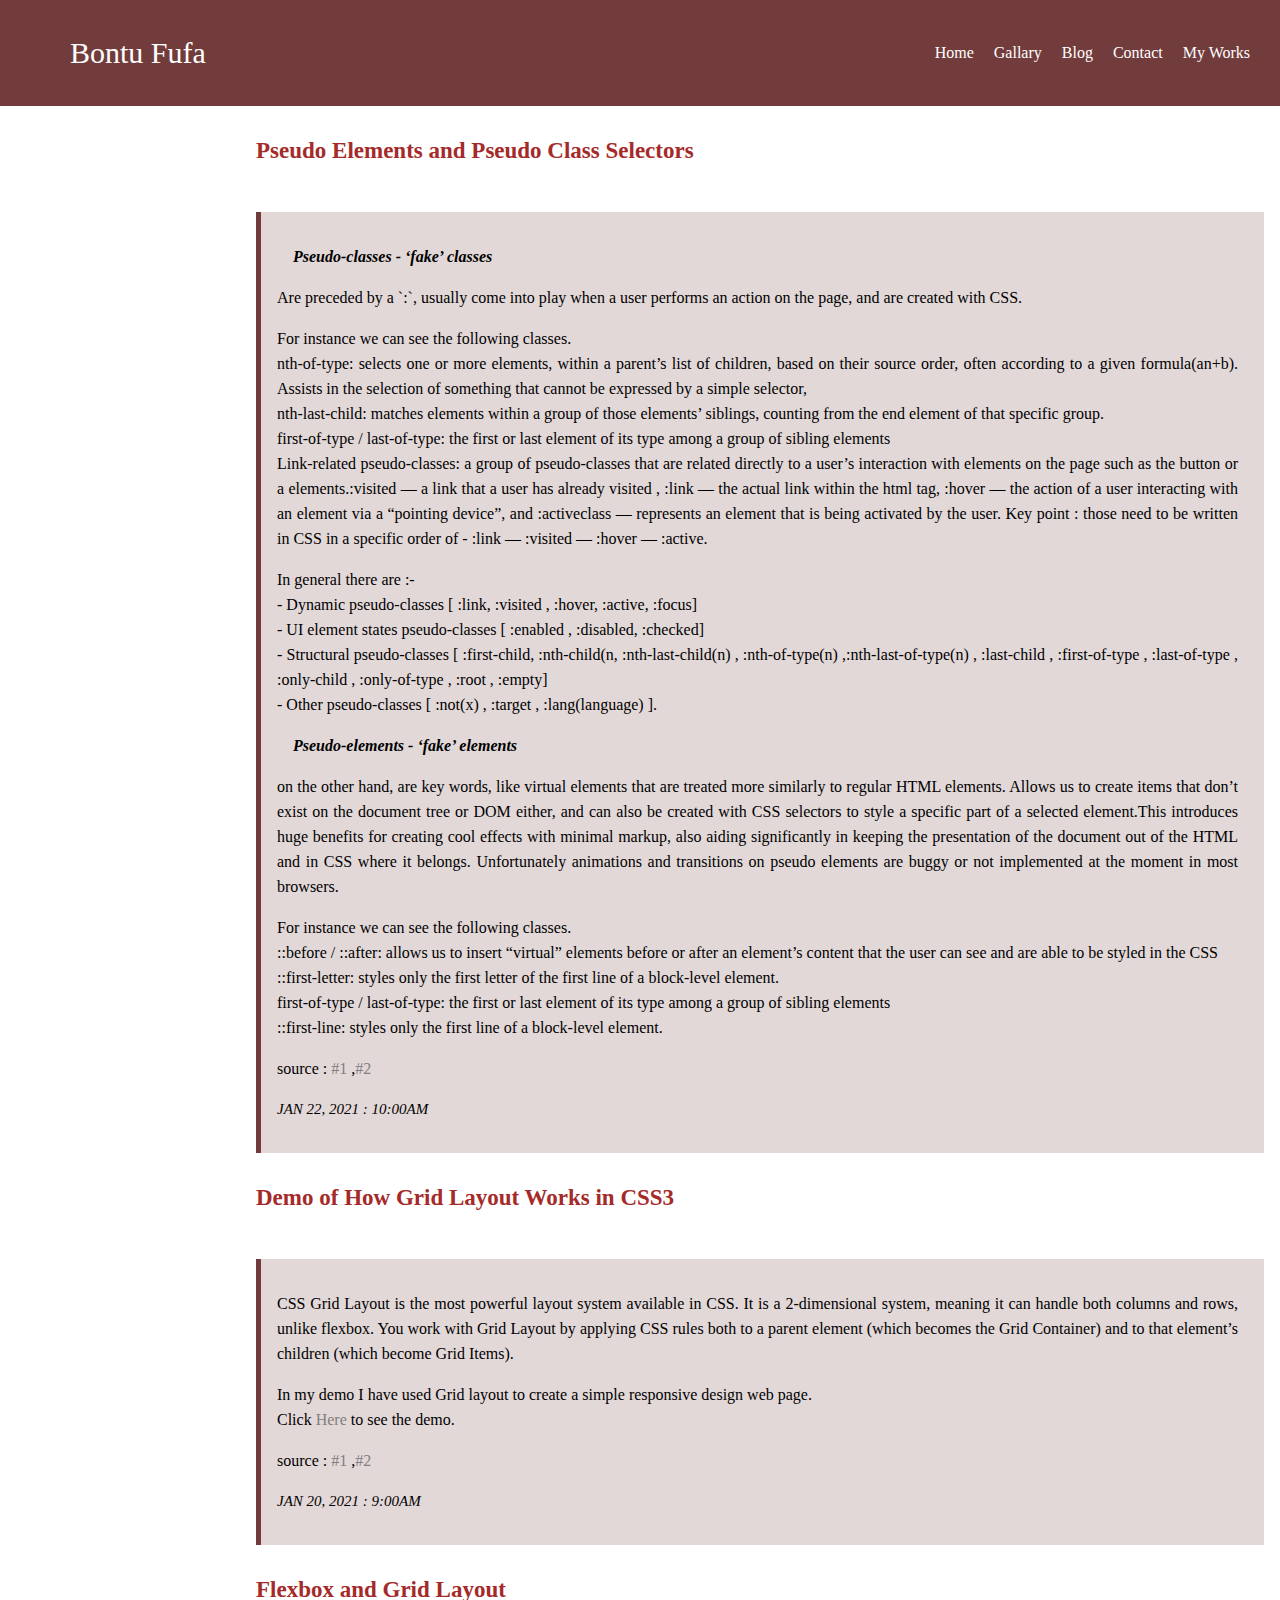
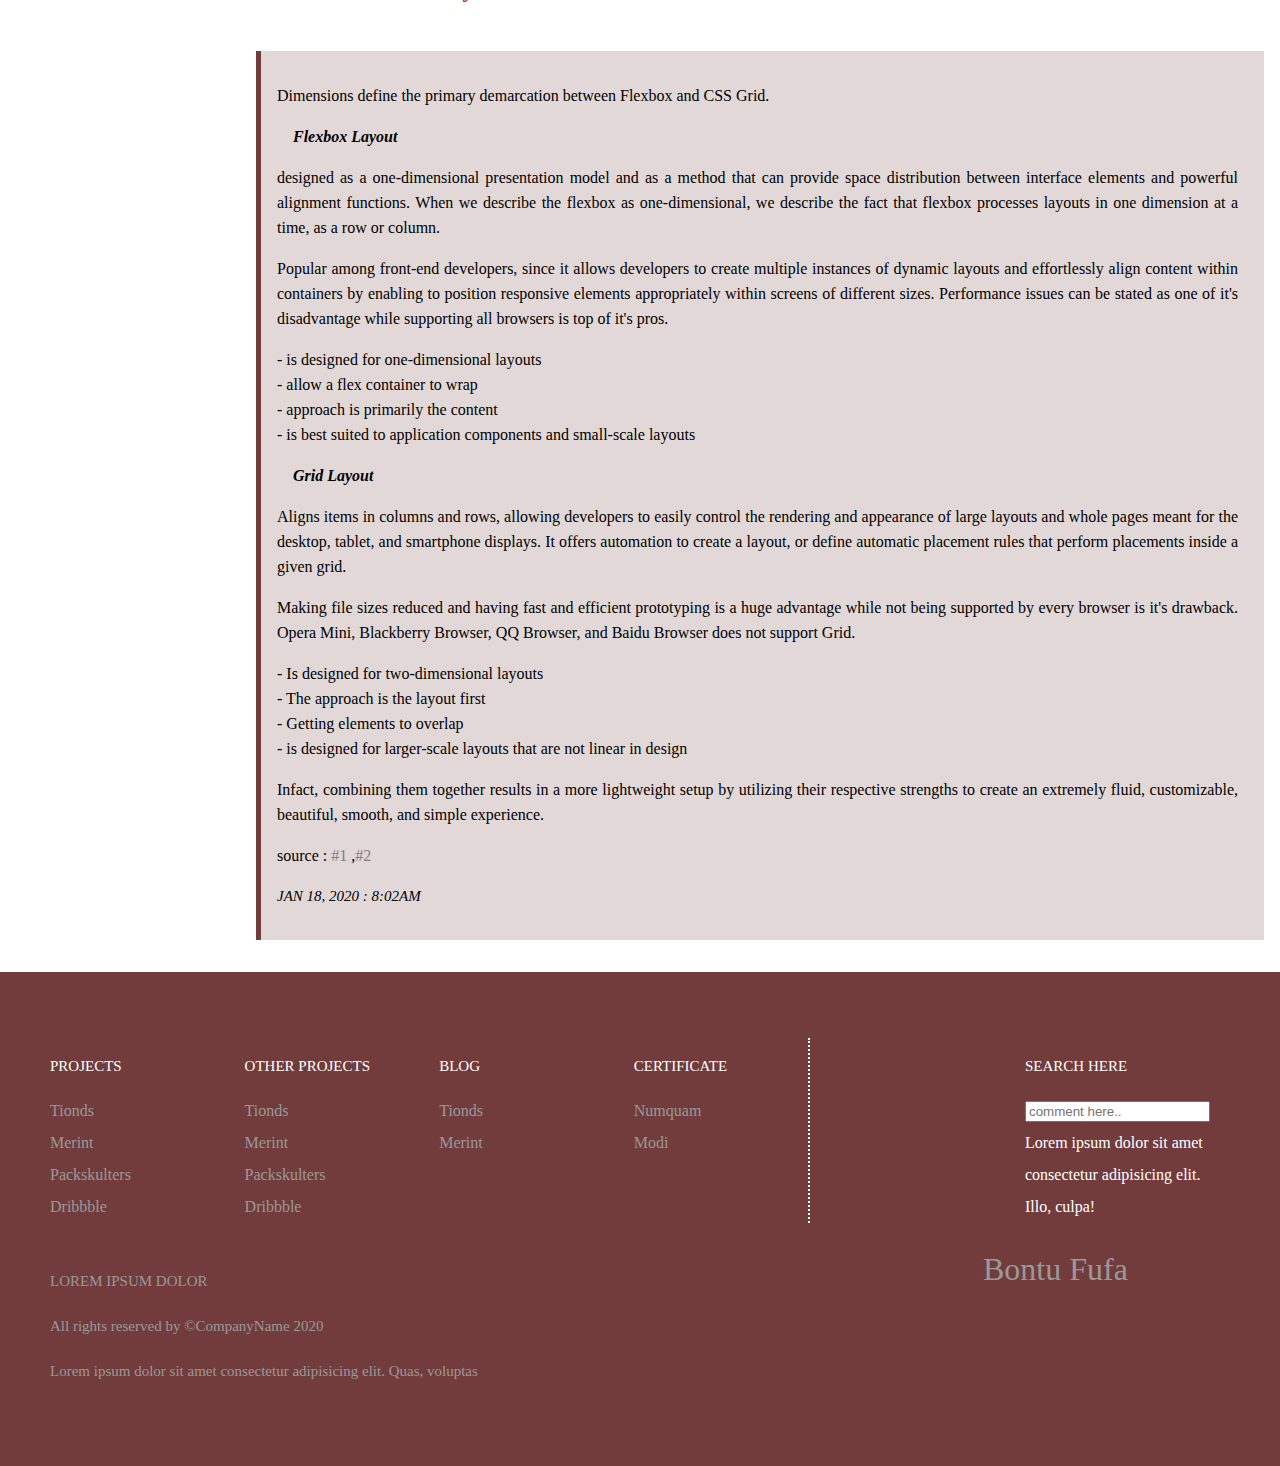
==== commit da9df694: "navigation added for my works , some styles added" ====
--- a/blog.html
+++ b/blog.html
@@ -64,7 +64,8 @@
             <p> 
                 For instance we can see the following classes.
                <br> ::before / ::after: allows us to insert “virtual” elements before or after an element’s content that the user can see and are able to be styled in the CSS
-               <br>::first-letter: styles only the first letter of the first line of a block-level element.<br> first-of-type / last-of-type: the first or last element of its type among a group of sibling elements
+               <br>::first-letter: styles only the first letter of the first line of a block-level element.
+               <br> first-of-type / last-of-type: the first or last element of its type among a group of sibling elements
                 <br>::first-line: styles only the first line of a block-level element.
             </p>
                 <p>source : <a target="_black" href="https://medium.com/@ddarrowphl/pseudo-classes-vs-pseudo-selectors-58e06f1edc04"> #1</a>  ,<a target="_black"  href="https://www.growingwiththeweb.com/2012/08/pseudo-classes-vs-pseudo-elements.html">#2</a>  </p>
--- a/assets/css/forAll.css
+++ b/assets/css/forAll.css
@@ -16,44 +16,40 @@
   text-decoration: none;
   text-transform: capitalize;
 }
+a:visited{
+  text-decoration: none  gold;
+  color: gold;
+
+
+}
 a:hover {
   text-decoration: underline  gold;
 }
-.logo a:hover {
-  text-decoration: none;
-}
+a:active{
+    text-decoration: underline  gold;
+    color: gold;
+}
+
 .menu li {
   font-size: 16px;
   padding: 15px 5px;
   white-space: nowrap;
 }
 .logo a{
-  font-size: 20px;
-}
-.button.secondary {
-  border-bottom: 1px #444 solid;
-}
+  font-size: 30px;
+}
+.logo a:hover{
+    text-decoration: none;
+
+    color: gold;
+}
+
 /* Mobile menu */
 .menu {
   display: flex;
   flex-wrap: wrap;
   justify-content: space-between;
   align-items: center;
-}
-
-.item.button {
-  order: 2;
-}
-.item {
-  width: 100%;
-  text-align: center;
-  order: 3;
-  display: none;
-}
-.item.active {
-  display: block;
-  background-color: rgb(192, 79, 79);
-  border-radius: 4px;
 }
 
 
@@ -135,12 +131,6 @@
     border-right: dotted 2px white;
 }
 
-.box-block{
-    display: block;
-    flex-direction: column;
-    flex-wrap: nowrap;
-    position: absolute;
-}
 i{
     margin-right: 10px;
 }
@@ -243,6 +233,18 @@
 
 /* Desktop menu */
 @media all and (min-width: 900px) {
+    .box-block{
+        display: block;
+        flex-direction: column;
+        flex-wrap: nowrap;
+        position: absolute;
+    }
+    i{
+        margin-right: 10px;
+    }
+    .icons{
+        margin-left: 10px;
+    }
     #has-border{
         border-right: dotted 2px white;
     }
